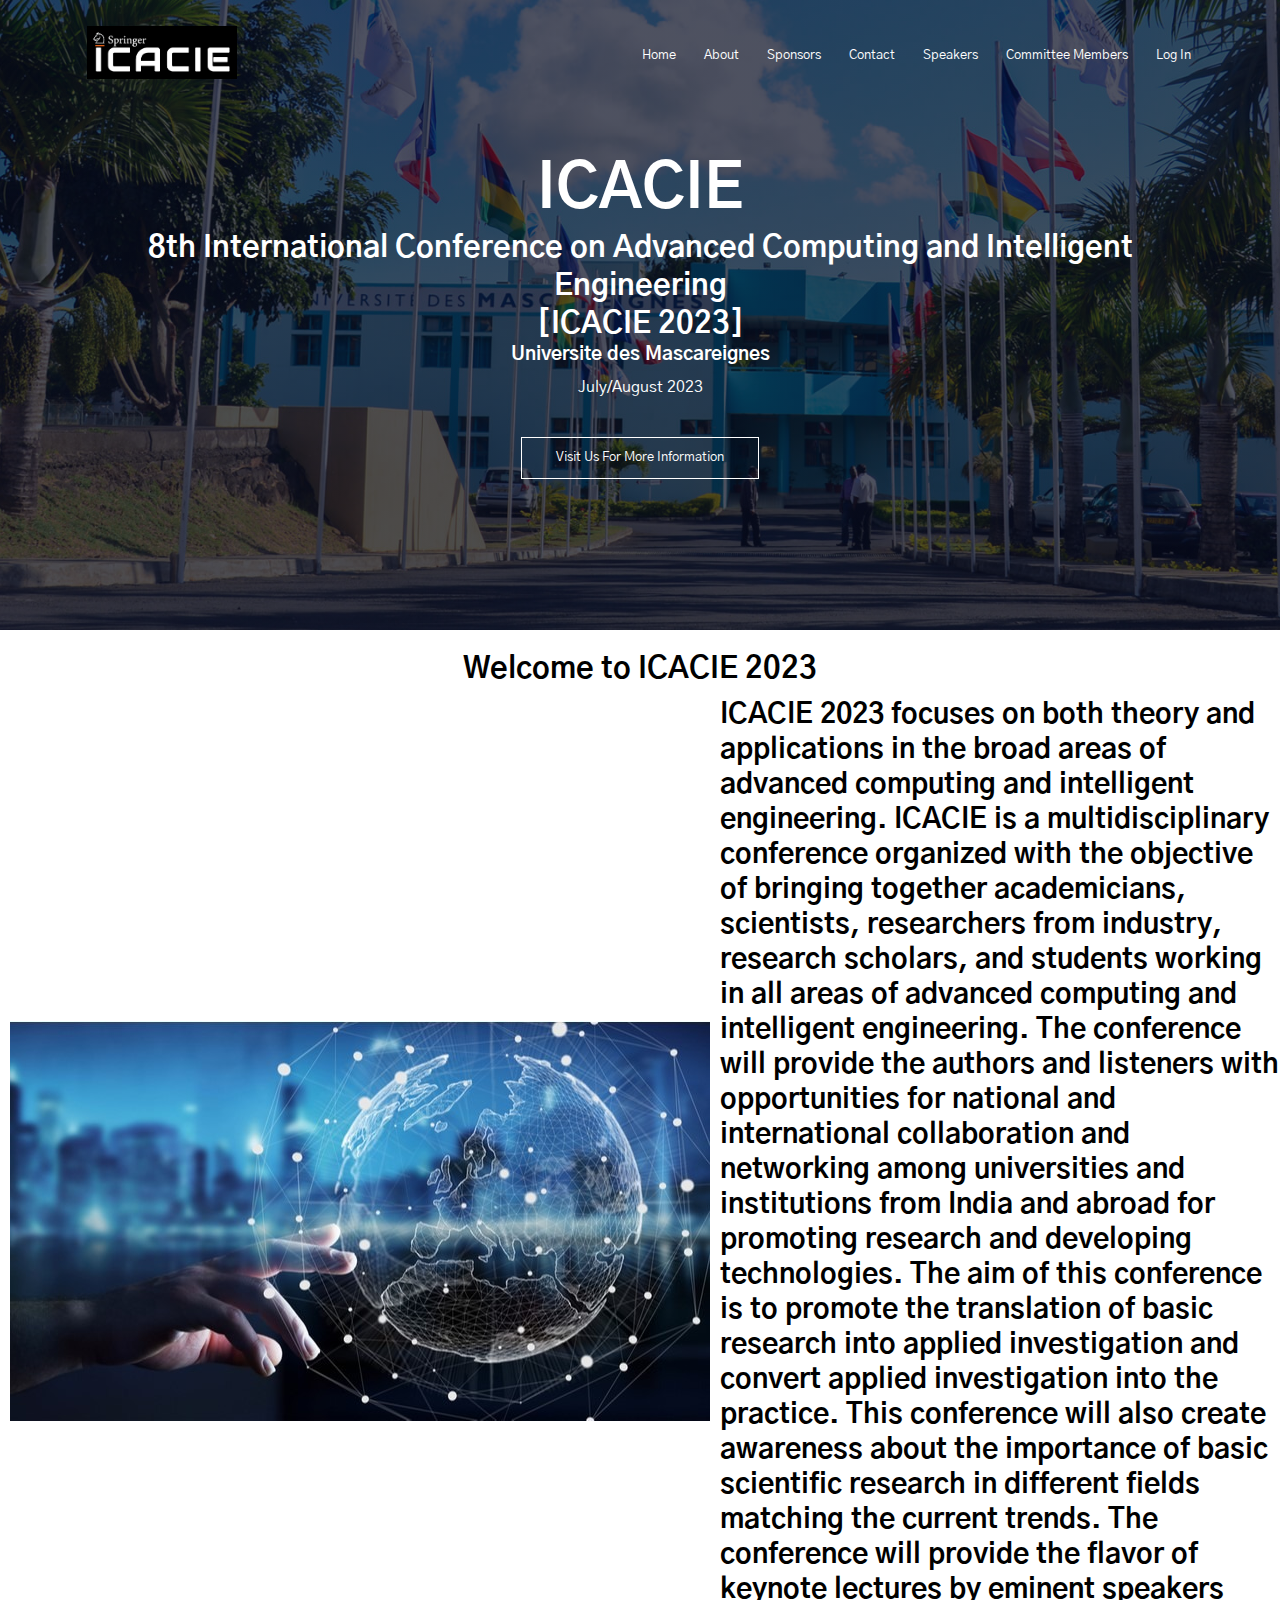
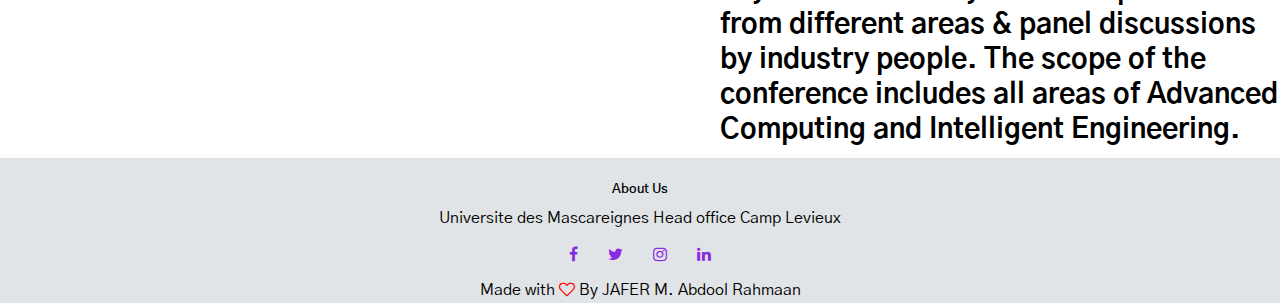
==== index.html @ 9a15c4f1 "Initial Commit" ====
<!DOCTYPE html>
<html lang="en">
<head>
    <meta charset="UTF-8">
    <meta http-equiv="X-UA-Compatible" content="IE=edge">
    <meta name="viewport" content="width=device-width, initial-scale=1.0">
    <title>Homepage</title>
    <link rel="stylesheet" href="style.css">
    <link href="https://fonts.googleapis.com/css2?family=Gothic+A1:wght@100;200;300;400;600;700&display=swap" rel="stylesheet">
    <link rel="stylesheet" href="https://stackpath.bootstrapcdn.com/font-awesome/4.7.0/css/font-awesome.min.css">
</head>
<body>
    <section class="header">
        <nav>
            <a href="index.html"><img src="images/logo1.png" alt="logo"></a>
            <div class="nav-links" id="navLinks">
                <i class="fa fa-times-circle" onclick="hideMenu()"></i>
                <ul>
                    <li><a href="">Home</a></li>
                    <li><a href="">About</a></li>
                    <li><a href="">Sponsors</a></li>
                    <li><a href="">Contact</a></li>
                    <li><a href="">Speakers</a></li>
                    <li><a href="">Committee Members</a></li>
                    <li><a href="">Log In</a></li>
                </ul>
            </div>
            <i class="fa fa-chevron-circle-down" onclick="showMenu()"></i>
        </nav>

        <div class="text-box">
            <h1>ICACIE</h1>
            <h2>8th International Conference on Advanced Computing and Intelligent Engineering <br> [ICACIE 2023]</h2>
            <h3>Universite des Mascareignes</h3>
            <p>July/August 2023</p>
            <a href="" class="visit-btn">Visit Us For More Information</a>
        </div> 

    </section>

    <!-- desc -->
    <div class="welcome">
        <h4>Welcome to ICACIE 2023</h4>
    </div>

    <section class="desc">
        <div class="left">
            <img src="images/index.jpg" alt="desc">
        </div>

        <div class="right">
            <h1>ICACIE 2023 focuses on both theory and applications in the broad areas of advanced computing and intelligent engineering. ICACIE is a multidisciplinary conference organized with the objective of bringing together academicians, scientists, researchers from industry, research scholars, and students working in all areas of advanced computing and intelligent engineering. The conference will provide the authors and listeners with opportunities for national and international collaboration and networking among universities and institutions from India and abroad for promoting research and developing technologies. The aim of this conference is to promote the translation of basic research into applied investigation and convert applied investigation into the practice. This conference will also create awareness about the importance of basic scientific research in different fields matching the current trends. The conference will provide the flavor of keynote lectures by eminent speakers from different areas & panel discussions by industry people. The scope of the conference includes all areas of Advanced Computing and Intelligent Engineering.</h1>
        </div>
            
    </section>

    <!-- footer -->
    <section class="footer">
        <h5>About Us</h5>
        <p>Universite des Mascareignes Head office Camp Levieux</p>
        <div class="icons">
            <i class="fa fa-facebook"></i>
            <i class="fa fa-twitter"></i>
            <i class="fa fa-instagram"></i>
            <i class="fa fa-linkedin"></i>
        </div>
        <p>Made with <i class="fa fa-heart-o"></i> By JAFER M. Abdool Rahmaan</p>
    </section>
    
    <!--JavaScript for nav bar -- small screen version-->
    <script>

        var navLinks = document.getElementById("navLinks");

        function showMenu(){
            navLinks.style.right = "0";
        }

        function hideMenu(){
            navLinks.style.right = "-200px";
        }

    </script>

</body>
</html>
---- style.css ----
*{
    margin: 0;
    padding: 0;
    font-family: 'Gothic A1', sans-serif;
}

.header{
    min-height: 70vh;
    width: 100%;
    background-image: linear-gradient(rgba(4,9,30,0.7),rgba(4,9,30,0.7)),url(images/banner.jpg) ;
    background-position: center ;
    background-size: cover;
    position: relative;
}

nav{
    display: flex;
    padding: 2% 6%;
    justify-content: space-between;
    align-items: center;
    margin-top: 100 px;
}

nav img{
    width: 150px;

}

.nav-links{
    flex: 1;
    text-align: right;
    
}

.nav-links ul li{
    list-style: none;
    display: inline-block;
    padding: 8px 12px;
    position: relative;
    
}

.nav-links ul li a{
    color: #fff;
    text-decoration: none;
    font-size: 13px;
}

.nav-links ul li::after{
    content: '';
    width: 0%;
    height: 2px;
    background: rgb(0,125,190);
    display: block;
    margin: auto;
    transition: 0.5s;
}

.nav-links ul li:hover::after{
    width: 100%;
}

.text-box{
    width: 90%;
    color: #fff;
    position: absolute;
    top: 50%;
    left: 50%;
    transform: translate(-50%,-50%);
    text-align: center;
}

.text-box h1{
    font-size: 62px;
}

.text-box h2{
    font-size: 36px;
}

.text-box h2{
    font-size: 30px;
}

.text-box p{
    margin: 10px 0 40px ;
    color: #fff;
}

.visit-btn{
    display: inline-block;
    text-decoration: none;
    color: #fff;
    border: 1px solid #fff;
    padding: 12px 34px;
    font-size: 13px;
    background: transparent;
    position: relative;
    cursor: pointer;

}

.visit-btn:hover{
    border: 1px solid rgb(0,125,190);
    background: rgb(0,125,190);
    transition: 1s;
}

nav .fa{
    display: none;
}

.welcome{
    text-align: center;
    padding-top: 20px;
    padding-bottom: 10px;
    font-size: 30px;
}

.desc{
    width:100%;
    display: flex;
    font-size:14px;
    align-items: center;
    justify-content: center;
}

img{
    margin-left: 10px;
    margin-right: 10px;
    transition: 0.5s;
}

.footer{
    margin-top: 10px;
    width:100%;
    text-align: center;
    Padding: 3px 0;
    background-color: rgb(225, 228, 230);
}

.footer h5{
    margin-bottom: 10px;
    margin-top: 20px;
    font-weight: 600;
}

.icons .fa{
    color: blueviolet;
    margin: 0 13px;
    cursor: pointer;
    padding: 18px 0;
}

.fa-heart-o{
    color: red;
}

@media(max-width: 700px){
    .text-box h1{
        font-size: 20px;
    }

    .text-box h2{
        font-size: 16px;
    }

    .text-box h3{
        font-size: 13px;
    }

    .nav-links ul li{
        display: block;
    }

    .nav-links{
        position: absolute;
        background: rgb(0,125,190);
        height: 100vh;
        width:200px;
        top: 0;
        right: -200px;
        text-align: left;
        z-index: 2;
        transition: 1s;
    }

    nav .fa{
        display: block;
        color: rgb(35,31,32);
        margin: 10px;
        font-size: 22px;
        cursor: pointer;
    }

    .nav-links ul{
        padding: 20px;
    }

    .desc{
        flex-direction: column;
    }

    .left{
        width: 190%;
    }

    .right h1{
        font-size: 15px;
    }

    .welcome h4{
        font-size: 20px;
    }
}


/*---about ICACIE---*/



/*---Log in/Register---*/
.form-box{
    width: 380px;
    height: 400px;
    position: relative;
    margin: 6% auto;
    background: #fff;
    padding: 5px;
}

.button-box{
    width: 220px;
    margin: 35px auto;
    position: relative;
    border-radius: 30px;
    box-shadow: 0 0 20px 9px rgb(84,198,211);
}

.toggle-btn{
    padding: 10px 30px;
    cursor: pointer;
    background: transparent;
    border: 0;
    outline: none;
    position: relative;

}

#btn{
  position: absolute;
  width: 110px;
  height: 100%;
  background: linear-gradient(to right, rgb(0,88,138), rgb(84,198,211)); 
  border-radius: 30px; 
  transition: 0.5s;
}

.input-group{
    top: 180px;
    position: absolute;
    width: 280px;
    transition: 0.5s;
}

.input-field{
    width: 100%;
    padding: 10px 0;
    margin: 5px 0;
    border-left: 0;
    border-top: 0;
    border-right: 0;
    border-bottom: 1 px solid ;
    outline: none;
    background: transparent;
}

.submit-btn{
    width: 85%;
    padding: 10px 30px;
    cursor: pointer;
    display: block;
    margin: auto;
    background: linear-gradient(to right, rgb(0,88,138), rgb(84,198,211));
    border: 0;
    outline: none;
    border-radius: 30px;
}

.check-box{
    margin: 30px 10px 30px 0;
}
span{
   color: rgb(84,198,211);
   font-size: 12px;
   bottom: 68px;
   position: absolute;
}
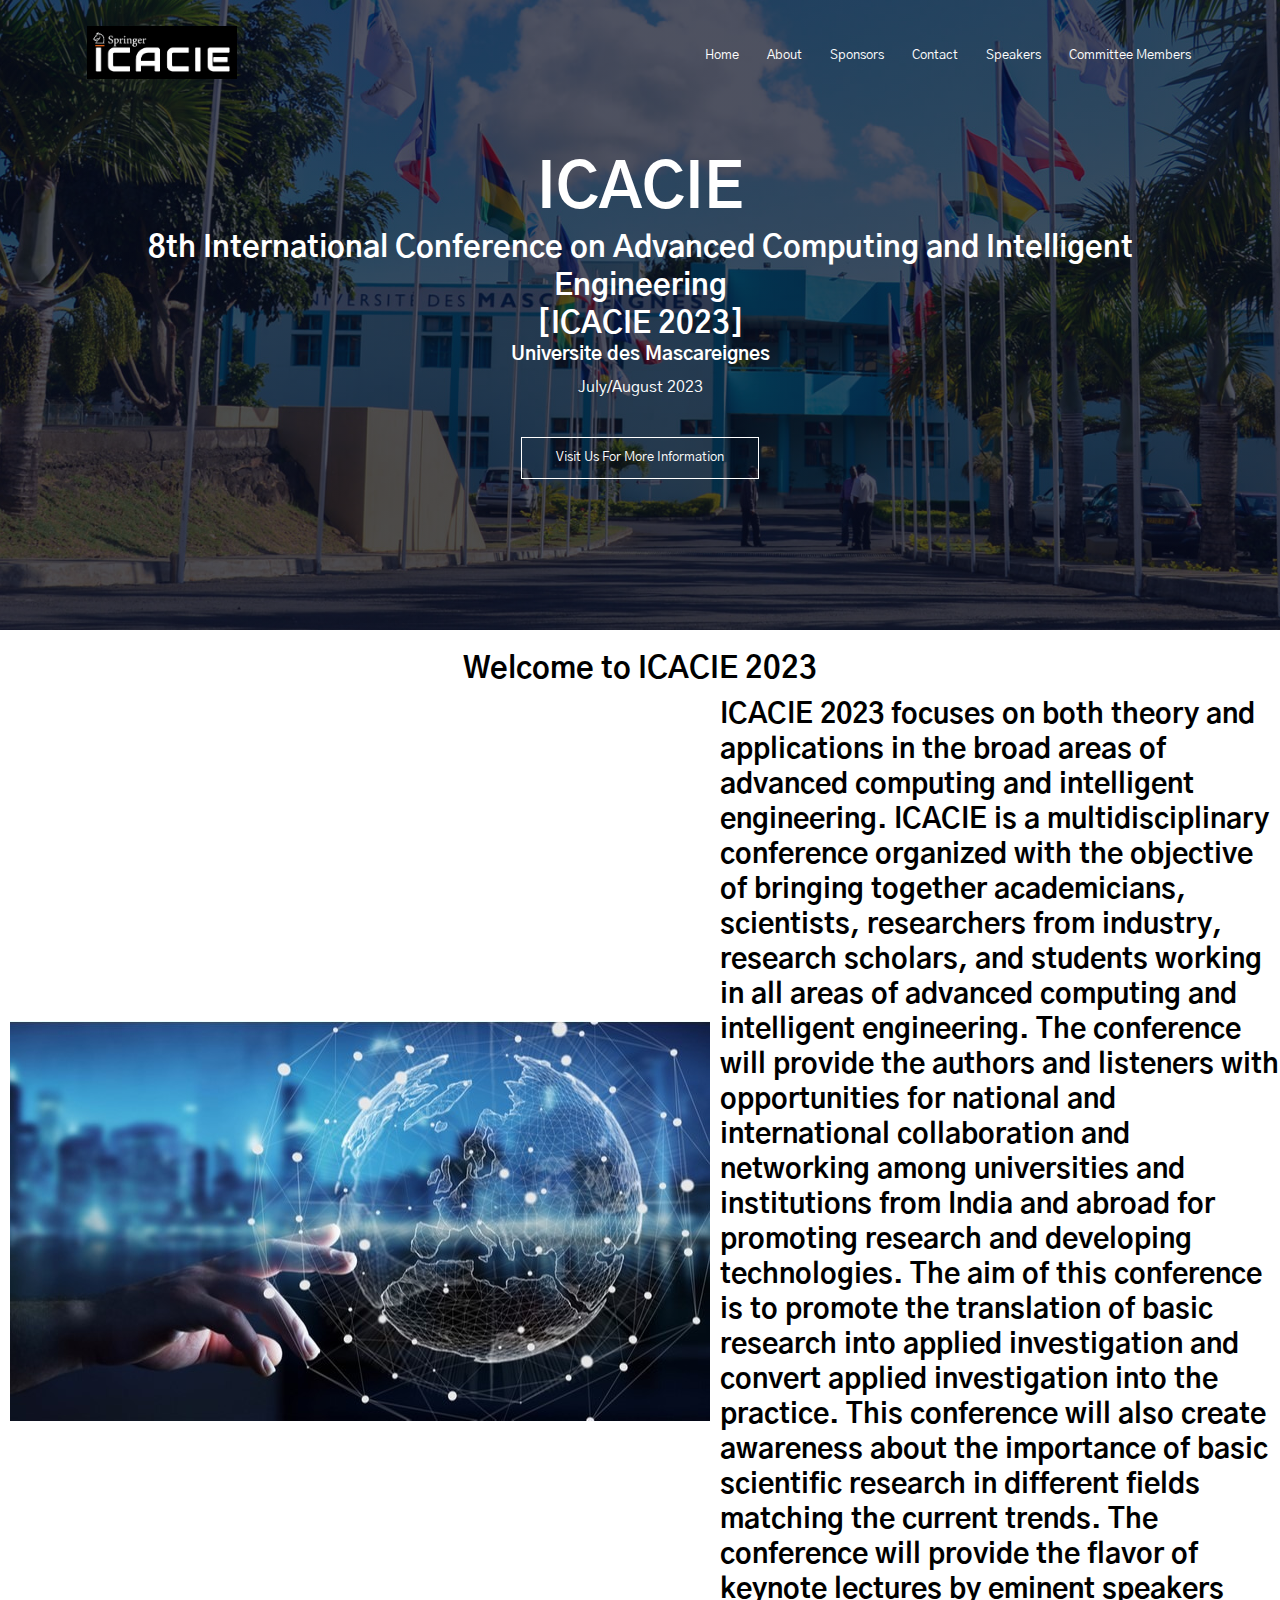
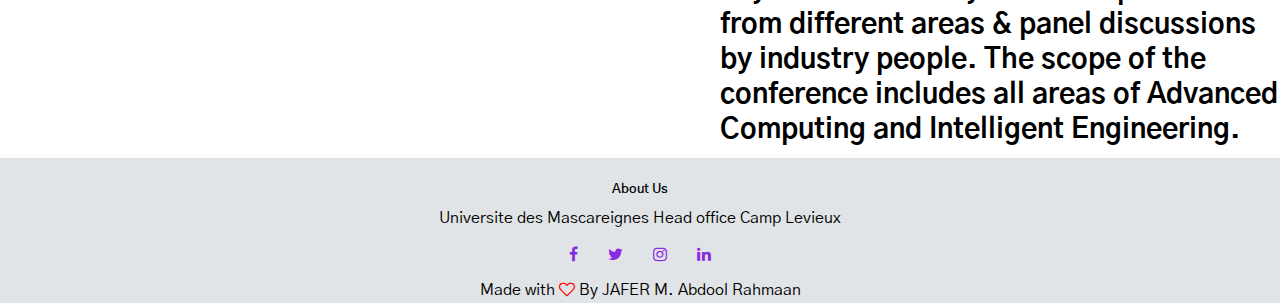
==== commit 78ce38b2: "new" ====
--- a/index.html
+++ b/index.html
@@ -1,86 +1,85 @@
-<!DOCTYPE html>
-<html lang="en">
-<head>
-    <meta charset="UTF-8">
-    <meta http-equiv="X-UA-Compatible" content="IE=edge">
-    <meta name="viewport" content="width=device-width, initial-scale=1.0">
-    <title>Homepage</title>
-    <link rel="stylesheet" href="style.css">
-    <link href="https://fonts.googleapis.com/css2?family=Gothic+A1:wght@100;200;300;400;600;700&display=swap" rel="stylesheet">
-    <link rel="stylesheet" href="https://stackpath.bootstrapcdn.com/font-awesome/4.7.0/css/font-awesome.min.css">
-</head>
-<body>
-    <section class="header">
-        <nav>
-            <a href="index.html"><img src="images/logo1.png" alt="logo"></a>
-            <div class="nav-links" id="navLinks">
-                <i class="fa fa-times-circle" onclick="hideMenu()"></i>
-                <ul>
-                    <li><a href="">Home</a></li>
-                    <li><a href="">About</a></li>
-                    <li><a href="">Sponsors</a></li>
-                    <li><a href="">Contact</a></li>
-                    <li><a href="">Speakers</a></li>
-                    <li><a href="">Committee Members</a></li>
-                    <li><a href="">Log In</a></li>
-                </ul>
-            </div>
-            <i class="fa fa-chevron-circle-down" onclick="showMenu()"></i>
-        </nav>
-
-        <div class="text-box">
-            <h1>ICACIE</h1>
-            <h2>8th International Conference on Advanced Computing and Intelligent Engineering <br> [ICACIE 2023]</h2>
-            <h3>Universite des Mascareignes</h3>
-            <p>July/August 2023</p>
-            <a href="" class="visit-btn">Visit Us For More Information</a>
-        </div> 
-
-    </section>
-
-    <!-- desc -->
-    <div class="welcome">
-        <h4>Welcome to ICACIE 2023</h4>
-    </div>
-
-    <section class="desc">
-        <div class="left">
-            <img src="images/index.jpg" alt="desc">
-        </div>
-
-        <div class="right">
-            <h1>ICACIE 2023 focuses on both theory and applications in the broad areas of advanced computing and intelligent engineering. ICACIE is a multidisciplinary conference organized with the objective of bringing together academicians, scientists, researchers from industry, research scholars, and students working in all areas of advanced computing and intelligent engineering. The conference will provide the authors and listeners with opportunities for national and international collaboration and networking among universities and institutions from India and abroad for promoting research and developing technologies. The aim of this conference is to promote the translation of basic research into applied investigation and convert applied investigation into the practice. This conference will also create awareness about the importance of basic scientific research in different fields matching the current trends. The conference will provide the flavor of keynote lectures by eminent speakers from different areas & panel discussions by industry people. The scope of the conference includes all areas of Advanced Computing and Intelligent Engineering.</h1>
-        </div>
-            
-    </section>
-
-    <!-- footer -->
-    <section class="footer">
-        <h5>About Us</h5>
-        <p>Universite des Mascareignes Head office Camp Levieux</p>
-        <div class="icons">
-            <i class="fa fa-facebook"></i>
-            <i class="fa fa-twitter"></i>
-            <i class="fa fa-instagram"></i>
-            <i class="fa fa-linkedin"></i>
-        </div>
-        <p>Made with <i class="fa fa-heart-o"></i> By JAFER M. Abdool Rahmaan</p>
-    </section>
-    
-    <!--JavaScript for nav bar -- small screen version-->
-    <script>
-
-        var navLinks = document.getElementById("navLinks");
-
-        function showMenu(){
-            navLinks.style.right = "0";
-        }
-
-        function hideMenu(){
-            navLinks.style.right = "-200px";
-        }
-
-    </script>
-
-</body>
+<!DOCTYPE html>
+<html lang="en">
+<head>
+    <meta charset="UTF-8">
+    <meta http-equiv="X-UA-Compatible" content="IE=edge">
+    <meta name="viewport" content="width=device-width, initial-scale=1.0">
+    <title>Homepage</title>
+    <link rel="stylesheet" href="style.css">
+    <link href="https://fonts.googleapis.com/css2?family=Gothic+A1:wght@100;200;300;400;600;700&display=swap" rel="stylesheet">
+    <link rel="stylesheet" href="https://stackpath.bootstrapcdn.com/font-awesome/4.7.0/css/font-awesome.min.css">
+</head>
+<body>
+    <section class="header">
+        <nav>
+            <a href="index.html"><img src="images/logo1.png" alt="logo"></a>
+            <div class="nav-links" id="navLinks">
+                <i class="fa fa-times-circle" onclick="hideMenu()"></i>
+                <ul>
+                    <li><a href="index.html">Home</a></li>
+                    <li><a href="about.html">About</a></li>
+                    <li><a href="sponsor.html">Sponsors</a></li>
+                    <li><a href="contact.html">Contact</a></li>
+                    <li><a href="speaker.html">Speakers</a></li>
+                    <li><a href="committee.html">Committee Members</a></li>
+                </ul>
+            </div>
+            <i class="fa fa-chevron-circle-down" onclick="showMenu()"></i>
+        </nav>
+
+        <div class="text-box">
+            <h1>ICACIE</h1>
+            <h2>8th International Conference on Advanced Computing and Intelligent Engineering <br> [ICACIE 2023]</h2>
+            <h3>Universite des Mascareignes</h3>
+            <p>July/August 2023</p>
+            <a href="" class="visit-btn">Visit Us For More Information</a>
+        </div> 
+
+    </section>
+
+    <!-- desc -->
+    <div class="welcome">
+        <h4>Welcome to ICACIE 2023</h4>
+    </div>
+
+    <section class="desc">
+        <div class="left">
+            <img src="images/index.jpg" alt="desc">
+        </div>
+
+        <div class="right">
+            <h1>ICACIE 2023 focuses on both theory and applications in the broad areas of advanced computing and intelligent engineering. ICACIE is a multidisciplinary conference organized with the objective of bringing together academicians, scientists, researchers from industry, research scholars, and students working in all areas of advanced computing and intelligent engineering. The conference will provide the authors and listeners with opportunities for national and international collaboration and networking among universities and institutions from India and abroad for promoting research and developing technologies. The aim of this conference is to promote the translation of basic research into applied investigation and convert applied investigation into the practice. This conference will also create awareness about the importance of basic scientific research in different fields matching the current trends. The conference will provide the flavor of keynote lectures by eminent speakers from different areas & panel discussions by industry people. The scope of the conference includes all areas of Advanced Computing and Intelligent Engineering.</h1>
+        </div>
+            
+    </section>
+
+    <!-- footer -->
+    <section class="footer">
+        <h5>About Us</h5>
+        <p>Universite des Mascareignes Head office Camp Levieux</p>
+        <div class="icons">
+            <i class="fa fa-facebook"></i>
+            <i class="fa fa-twitter"></i>
+            <i class="fa fa-instagram"></i>
+            <i class="fa fa-linkedin"></i>
+        </div>
+        <p>Made with <i class="fa fa-heart-o"></i> By JAFER M. Abdool Rahmaan</p>
+    </section>
+    
+    <!--JavaScript for nav bar -- small screen version-->
+    <script>
+
+        var navLinks = document.getElementById("navLinks");
+
+        function showMenu(){
+            navLinks.style.right = "0";
+        }
+
+        function hideMenu(){
+            navLinks.style.right = "-200px";
+        }
+
+    </script>
+
+</body>
 </html>--- a/style.css
+++ b/style.css
@@ -1,302 +1,332 @@
-*{
-    margin: 0;
-    padding: 0;
-    font-family: 'Gothic A1', sans-serif;
-}
-
-.header{
-    min-height: 70vh;
-    width: 100%;
-    background-image: linear-gradient(rgba(4,9,30,0.7),rgba(4,9,30,0.7)),url(images/banner.jpg) ;
-    background-position: center ;
-    background-size: cover;
-    position: relative;
-}
-
-nav{
-    display: flex;
-    padding: 2% 6%;
-    justify-content: space-between;
-    align-items: center;
-    margin-top: 100 px;
-}
-
-nav img{
-    width: 150px;
-
-}
-
-.nav-links{
-    flex: 1;
-    text-align: right;
-    
-}
-
-.nav-links ul li{
-    list-style: none;
-    display: inline-block;
-    padding: 8px 12px;
-    position: relative;
-    
-}
-
-.nav-links ul li a{
-    color: #fff;
-    text-decoration: none;
-    font-size: 13px;
-}
-
-.nav-links ul li::after{
-    content: '';
-    width: 0%;
-    height: 2px;
-    background: rgb(0,125,190);
-    display: block;
-    margin: auto;
-    transition: 0.5s;
-}
-
-.nav-links ul li:hover::after{
-    width: 100%;
-}
-
-.text-box{
-    width: 90%;
-    color: #fff;
-    position: absolute;
-    top: 50%;
-    left: 50%;
-    transform: translate(-50%,-50%);
-    text-align: center;
-}
-
-.text-box h1{
-    font-size: 62px;
-}
-
-.text-box h2{
-    font-size: 36px;
-}
-
-.text-box h2{
-    font-size: 30px;
-}
-
-.text-box p{
-    margin: 10px 0 40px ;
-    color: #fff;
-}
-
-.visit-btn{
-    display: inline-block;
-    text-decoration: none;
-    color: #fff;
-    border: 1px solid #fff;
-    padding: 12px 34px;
-    font-size: 13px;
-    background: transparent;
-    position: relative;
-    cursor: pointer;
-
-}
-
-.visit-btn:hover{
-    border: 1px solid rgb(0,125,190);
-    background: rgb(0,125,190);
-    transition: 1s;
-}
-
-nav .fa{
-    display: none;
-}
-
-.welcome{
-    text-align: center;
-    padding-top: 20px;
-    padding-bottom: 10px;
-    font-size: 30px;
-}
-
-.desc{
-    width:100%;
-    display: flex;
-    font-size:14px;
-    align-items: center;
-    justify-content: center;
-}
-
-img{
-    margin-left: 10px;
-    margin-right: 10px;
-    transition: 0.5s;
-}
-
-.footer{
-    margin-top: 10px;
-    width:100%;
-    text-align: center;
-    Padding: 3px 0;
-    background-color: rgb(225, 228, 230);
-}
-
-.footer h5{
-    margin-bottom: 10px;
-    margin-top: 20px;
-    font-weight: 600;
-}
-
-.icons .fa{
-    color: blueviolet;
-    margin: 0 13px;
-    cursor: pointer;
-    padding: 18px 0;
-}
-
-.fa-heart-o{
-    color: red;
-}
-
-@media(max-width: 700px){
-    .text-box h1{
-        font-size: 20px;
-    }
-
-    .text-box h2{
-        font-size: 16px;
-    }
-
-    .text-box h3{
-        font-size: 13px;
-    }
-
-    .nav-links ul li{
-        display: block;
-    }
-
-    .nav-links{
-        position: absolute;
-        background: rgb(0,125,190);
-        height: 100vh;
-        width:200px;
-        top: 0;
-        right: -200px;
-        text-align: left;
-        z-index: 2;
-        transition: 1s;
-    }
-
-    nav .fa{
-        display: block;
-        color: rgb(35,31,32);
-        margin: 10px;
-        font-size: 22px;
-        cursor: pointer;
-    }
-
-    .nav-links ul{
-        padding: 20px;
-    }
-
-    .desc{
-        flex-direction: column;
-    }
-
-    .left{
-        width: 190%;
-    }
-
-    .right h1{
-        font-size: 15px;
-    }
-
-    .welcome h4{
-        font-size: 20px;
-    }
-}
-
-
-/*---about ICACIE---*/
-
-
-
-/*---Log in/Register---*/
-.form-box{
-    width: 380px;
-    height: 400px;
-    position: relative;
-    margin: 6% auto;
-    background: #fff;
-    padding: 5px;
-}
-
-.button-box{
-    width: 220px;
-    margin: 35px auto;
-    position: relative;
-    border-radius: 30px;
-    box-shadow: 0 0 20px 9px rgb(84,198,211);
-}
-
-.toggle-btn{
-    padding: 10px 30px;
-    cursor: pointer;
-    background: transparent;
-    border: 0;
-    outline: none;
-    position: relative;
-
-}
-
-#btn{
-  position: absolute;
-  width: 110px;
-  height: 100%;
-  background: linear-gradient(to right, rgb(0,88,138), rgb(84,198,211)); 
-  border-radius: 30px; 
-  transition: 0.5s;
-}
-
-.input-group{
-    top: 180px;
-    position: absolute;
-    width: 280px;
-    transition: 0.5s;
-}
-
-.input-field{
-    width: 100%;
-    padding: 10px 0;
-    margin: 5px 0;
-    border-left: 0;
-    border-top: 0;
-    border-right: 0;
-    border-bottom: 1 px solid ;
-    outline: none;
-    background: transparent;
-}
-
-.submit-btn{
-    width: 85%;
-    padding: 10px 30px;
-    cursor: pointer;
-    display: block;
-    margin: auto;
-    background: linear-gradient(to right, rgb(0,88,138), rgb(84,198,211));
-    border: 0;
-    outline: none;
-    border-radius: 30px;
-}
-
-.check-box{
-    margin: 30px 10px 30px 0;
-}
-span{
-   color: rgb(84,198,211);
-   font-size: 12px;
-   bottom: 68px;
-   position: absolute;
-}
-
-
-
-
+*{
+    margin: 0;
+    padding: 0;
+    font-family: 'Gothic A1', sans-serif;
+}
+
+.header{
+    min-height: 70vh;
+    width: 100%;
+    background-image: linear-gradient(rgba(4,9,30,0.7),rgba(4,9,30,0.7)),url(images/banner.jpg) ;
+    background-position: center ;
+    background-size: cover;
+    position: relative;
+}
+
+nav{
+    display: flex;
+    padding: 2% 6%;
+    justify-content: space-between;
+    align-items: center;
+    margin-top: 100 px;
+}
+
+nav img{
+    width: 150px;
+
+}
+
+.nav-links{
+    flex: 1;
+    text-align: right;
+    
+}
+
+.nav-links ul li{
+    list-style: none;
+    display: inline-block;
+    padding: 8px 12px;
+    position: relative;
+    
+}
+
+.nav-links ul li a{
+    color: #fff;
+    text-decoration: none;
+    font-size: 13px;
+}
+
+.nav-links ul li::after{
+    content: '';
+    width: 0%;
+    height: 2px;
+    background: rgb(0,125,190);
+    display: block;
+    margin: auto;
+    transition: 0.5s;
+}
+
+.nav-links ul li:hover::after{
+    width: 100%;
+}
+
+.text-box{
+    width: 90%;
+    color: #fff;
+    position: absolute;
+    top: 50%;
+    left: 50%;
+    transform: translate(-50%,-50%);
+    text-align: center;
+}
+
+.text-box h1{
+    font-size: 62px;
+}
+
+.text-box h2{
+    font-size: 36px;
+}
+
+.text-box h2{
+    font-size: 30px;
+}
+
+.text-box p{
+    margin: 10px 0 40px ;
+    color: #fff;
+}
+
+.visit-btn{
+    display: inline-block;
+    text-decoration: none;
+    color: #fff;
+    border: 1px solid #fff;
+    padding: 12px 34px;
+    font-size: 13px;
+    background: transparent;
+    position: relative;
+    cursor: pointer;
+
+}
+
+.visit-btn:hover{
+    border: 1px solid rgb(0,125,190);
+    background: rgb(0,125,190);
+    transition: 1s;
+}
+
+nav .fa{
+    display: none;
+}
+
+.welcome{
+    text-align: center;
+    padding-top: 20px;
+    padding-bottom: 10px;
+    font-size: 30px;
+}
+
+.desc{
+    width:100%;
+    display: flex;
+    font-size:14px;
+    align-items: center;
+    justify-content: center;
+}
+
+img{
+    margin-left: 10px;
+    margin-right: 10px;
+    transition: 0.5s;
+}
+
+.footer{
+    margin-top: 10px;
+    width:100%;
+    text-align: center;
+    Padding: 3px 0;
+    background-color: rgb(225, 228, 230);
+}
+
+.footer h5{
+    margin-bottom: 10px;
+    margin-top: 20px;
+    font-weight: 600;
+}
+
+.icons .fa{
+    color: blueviolet;
+    margin: 0 13px;
+    cursor: pointer;
+    padding: 18px 0;
+}
+
+.fa-heart-o{
+    color: red;
+}
+
+@media(max-width: 700px){
+    .text-box h1{
+        font-size: 20px;
+    }
+
+    .text-box h2{
+        font-size: 16px;
+    }
+
+    .text-box h3{
+        font-size: 13px;
+    }
+
+    .nav-links ul li{
+        display: block;
+    }
+
+    .nav-links{
+        position: absolute;
+        background: rgb(0,125,190);
+        height: 100vh;
+        width:200px;
+        top: 0;
+        right: -200px;
+        text-align: left;
+        z-index: 2;
+        transition: 1s;
+    }
+
+    nav .fa{
+        display: block;
+        color: rgb(35,31,32);
+        margin: 10px;
+        font-size: 22px;
+        cursor: pointer;
+    }
+
+    .nav-links ul{
+        padding: 20px;
+    }
+
+    .desc{
+        flex-direction: column;
+    }
+
+    .left{
+        width: 190%;
+    }
+
+    .right h1{
+        font-size: 15px;
+    }
+
+    .welcome h4{
+        font-size: 20px;
+    }
+
+    .abt h4{
+        font-size: 20px;
+    }
+}
+
+
+/*---about ICACIE---*/
+.abt{
+    text-align: center;
+    padding-top: 20px;
+    padding-bottom: 10px;
+    font-size: 30px;
+}
+
+
+/*---Log in/Register---*/
+.form-box{
+    width: 380px;
+    height: 400px;
+    position: relative;
+    margin: 6% auto;
+    background: #fff;
+    padding: 5px;
+}
+
+.button-box{
+    width: 220px;
+    margin: 35px auto;
+    position: relative;
+    border-radius: 30px;
+    box-shadow: 0 0 20px 9px rgb(84,198,211);
+}
+
+.toggle-btn{
+    padding: 10px 30px;
+    cursor: pointer;
+    background: transparent;
+    border: 0;
+    outline: none;
+    position: relative;
+
+}
+
+#btn{
+  position: absolute;
+  width: 110px;
+  height: 100%;
+  background: linear-gradient(to right, rgb(0,88,138), rgb(84,198,211)); 
+  border-radius: 30px; 
+  transition: 0.5s;
+}
+
+.input-group{
+    top: 180px;
+    position: absolute;
+    width: 280px;
+    transition: 0.5s;
+}
+
+.input-field{
+    width: 100%;
+    padding: 10px 0;
+    margin: 5px 0;
+    border-left: 0;
+    border-top: 0;
+    border-right: 0;
+    border-bottom: 1 px solid ;
+    outline: none;
+    background: transparent;
+}
+
+.submit-btn{
+    width: 85%;
+    padding: 10px 30px;
+    cursor: pointer;
+    display: block;
+    margin: auto;
+    background: linear-gradient(to right, rgb(0,88,138), rgb(84,198,211));
+    border: 0;
+    outline: none;
+    border-radius: 30px;
+}
+
+.check-box{
+    margin: 30px 10px 30px 0;
+}
+span{
+   color: rgb(84,198,211);
+   font-size: 12px;
+   bottom: 68px;
+   position: absolute;
+}
+
+/* speakers */
+.speakers{
+    Width: 80%;
+    margin: auto;
+    text-align: center;
+    padding-top: 100px;
+}
+
+.row{
+    margin-top: 5%;
+    display: flex;
+    justify-content: space-between;
+}
+
+.speaker-col{
+    flex-basis: 31%;
+    background:rgb(201, 226, 243);
+    border-radius: 10px;
+    margin-bottom: 5%;
+    padding: 20px 12px;
+    box-sizing: border-box;
+}
+
+
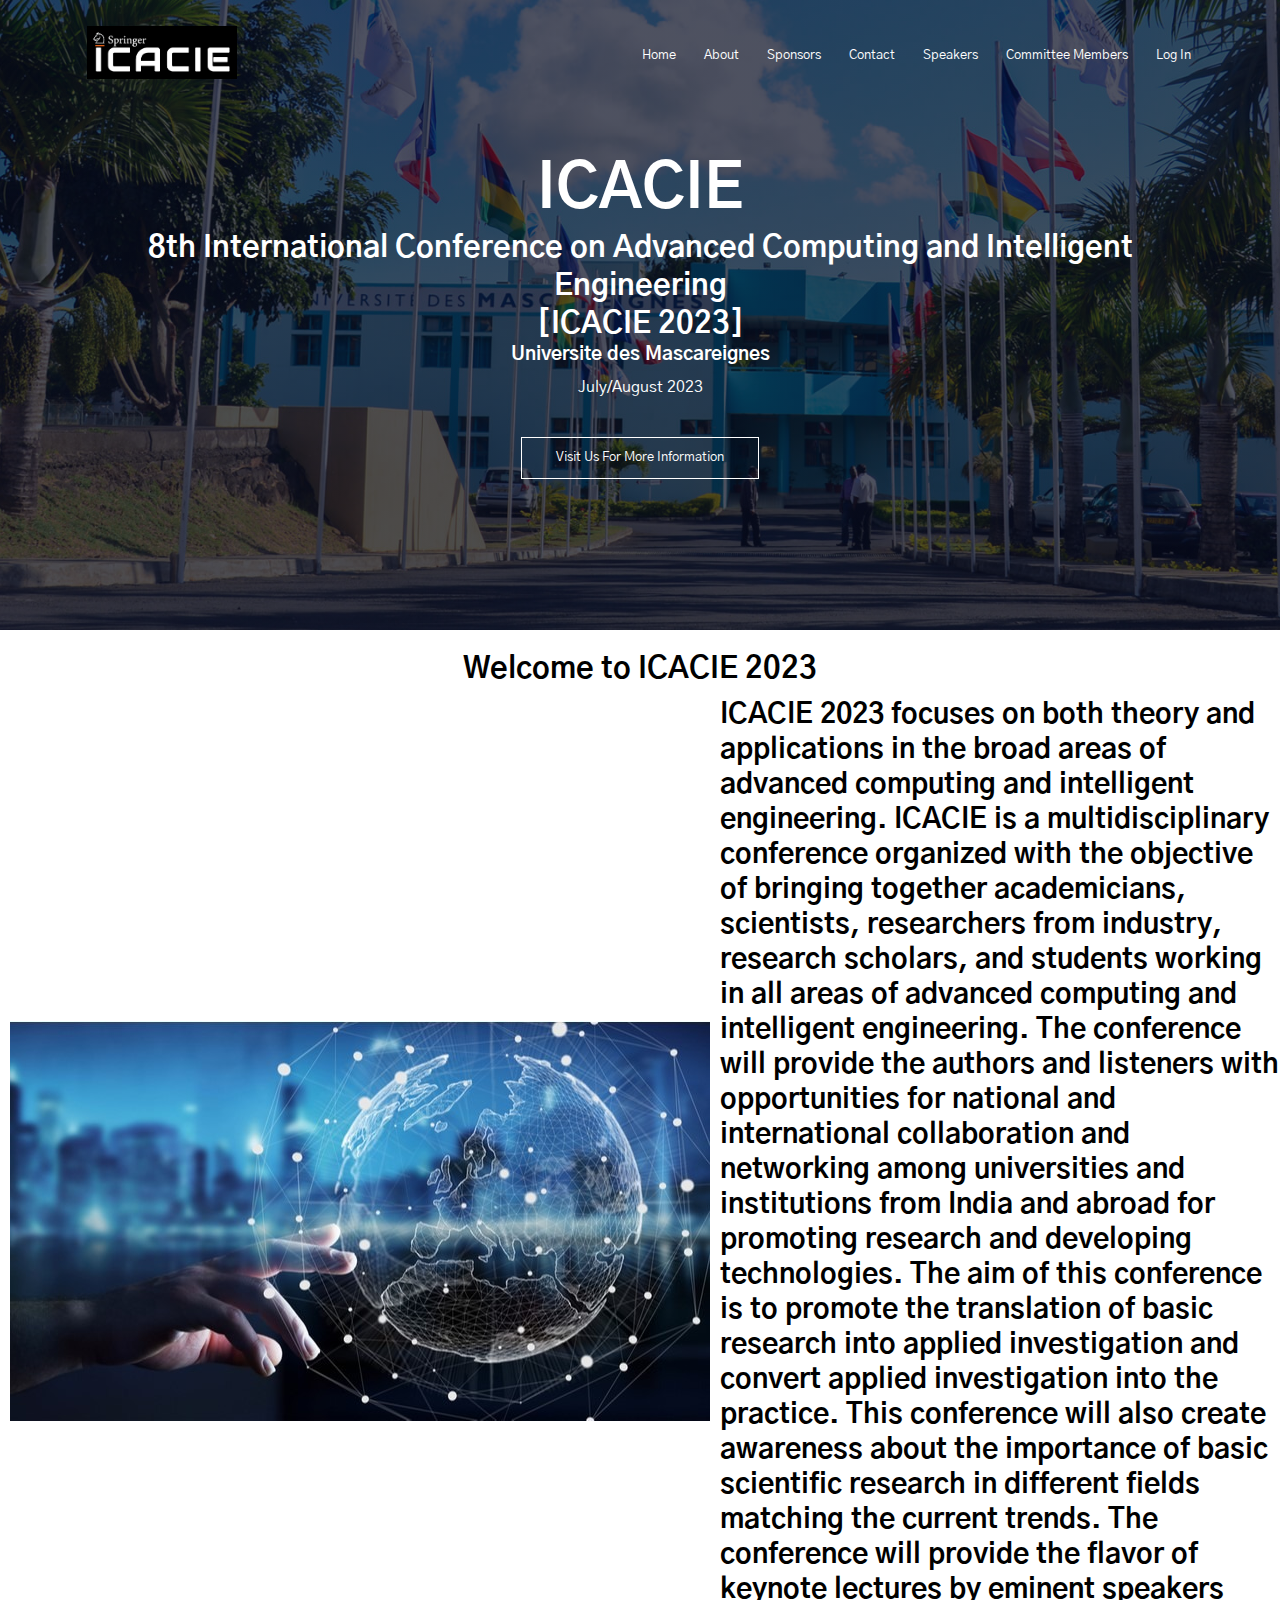
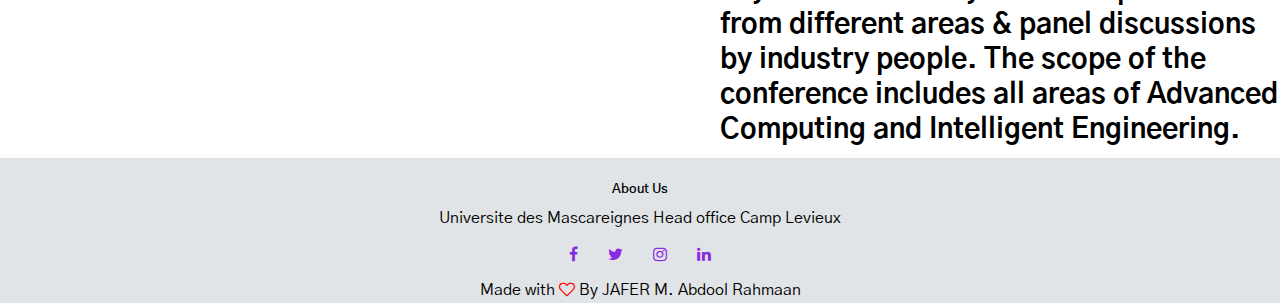
==== commit 5f5b817d: "new" ====
--- a/index.html
+++ b/index.html
@@ -22,6 +22,7 @@
                     <li><a href="contact.html">Contact</a></li>
                     <li><a href="speaker.html">Speakers</a></li>
                     <li><a href="committee.html">Committee Members</a></li>
+                    <li><a href="Login.html">Log In</a></li>
                 </ul>
             </div>
             <i class="fa fa-chevron-circle-down" onclick="showMenu()"></i>
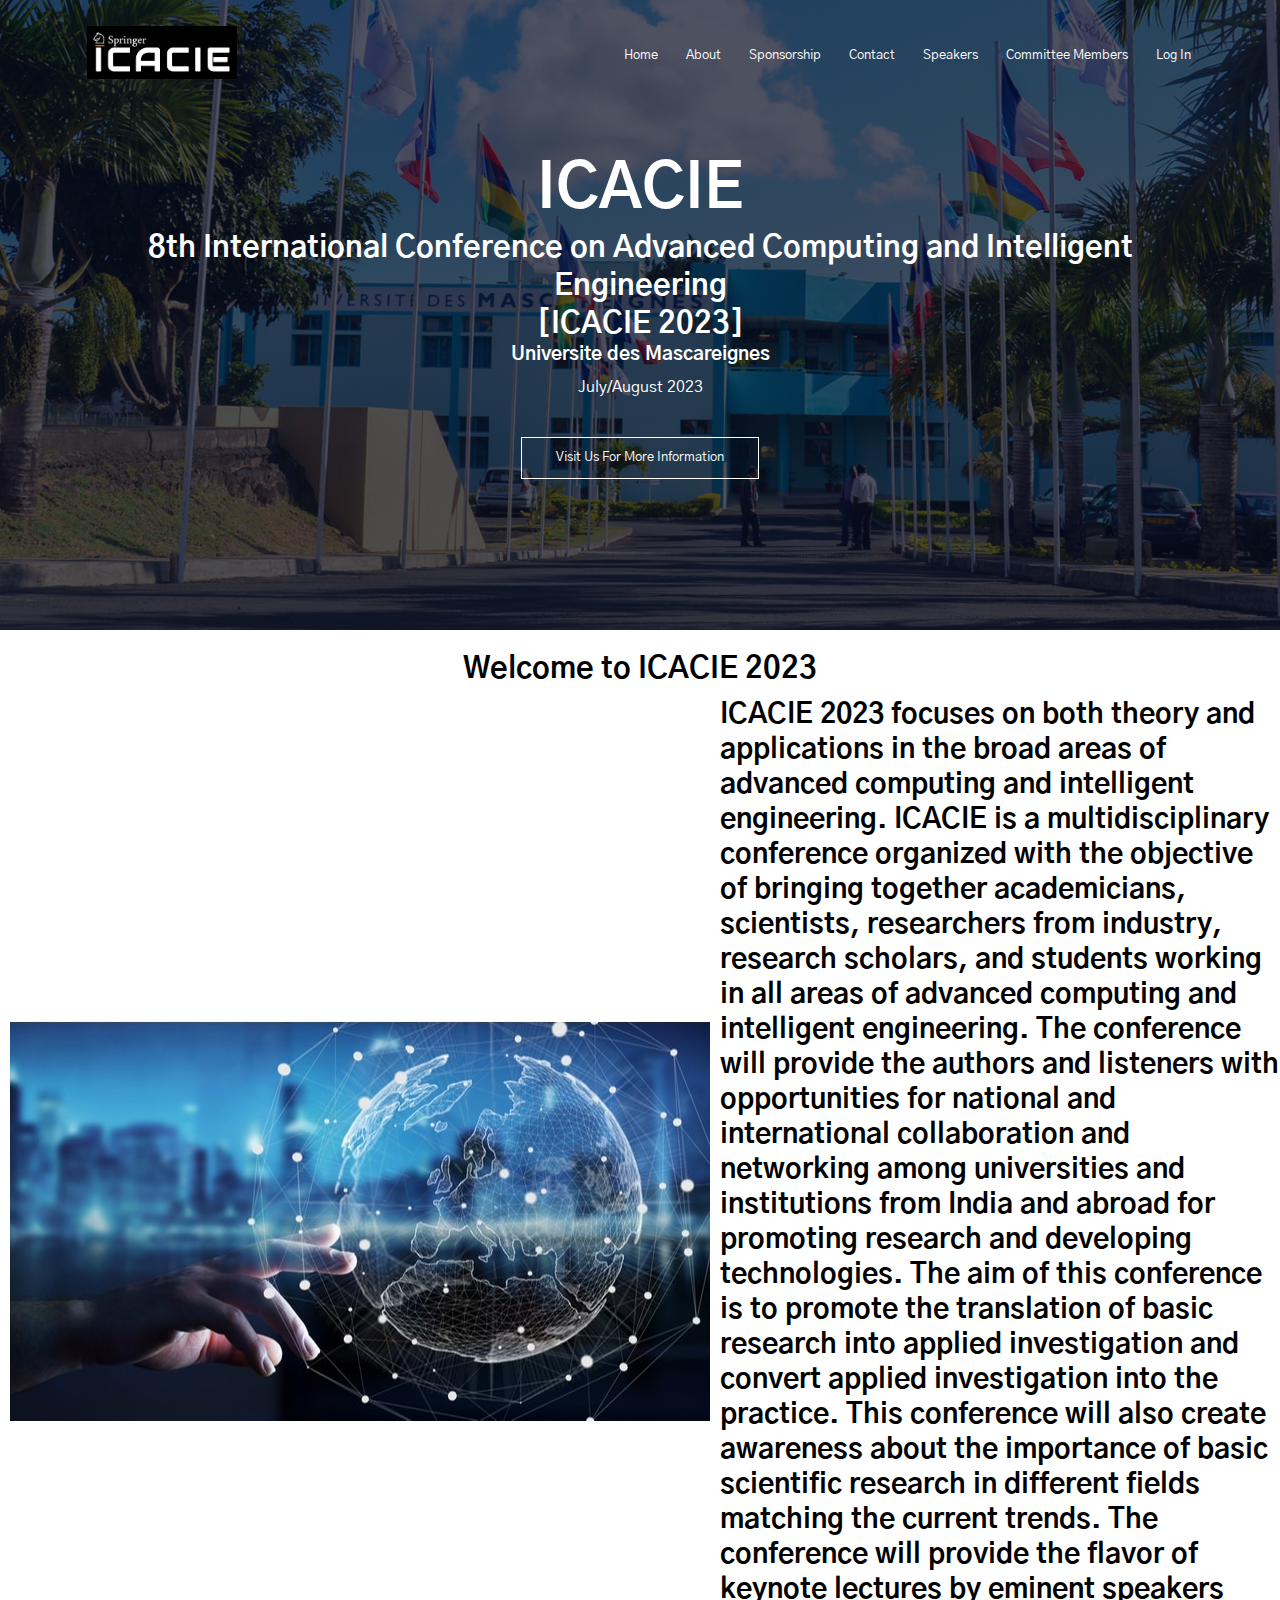
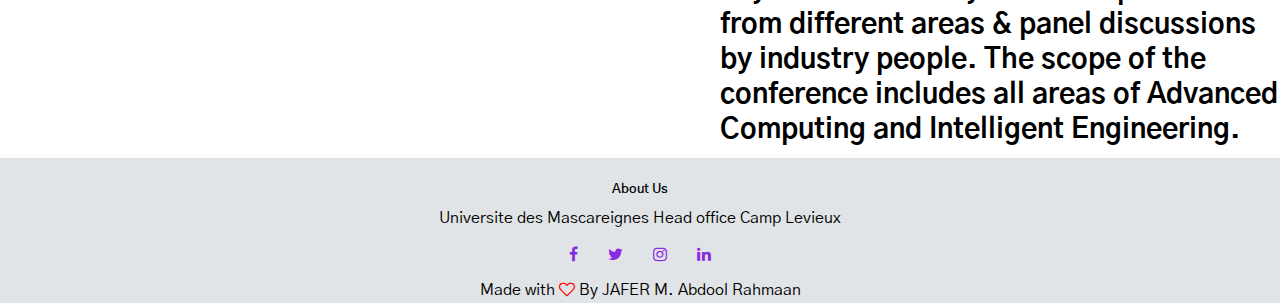
==== commit b7830f26: "new" ====
--- a/index.html
+++ b/index.html
@@ -18,7 +18,7 @@
                 <ul>
                     <li><a href="index.html">Home</a></li>
                     <li><a href="about.html">About</a></li>
-                    <li><a href="sponsor.html">Sponsors</a></li>
+                    <li><a href="sponsor.html">Sponsorship</a></li>
                     <li><a href="contact.html">Contact</a></li>
                     <li><a href="speaker.html">Speakers</a></li>
                     <li><a href="committee.html">Committee Members</a></li>
--- a/style.css
+++ b/style.css
@@ -216,6 +216,10 @@
     .abt h4{
         font-size: 20px;
     }
+
+    .row{
+        flex-direction: column;
+    }
 }
 
 
@@ -327,6 +331,11 @@
     margin-bottom: 5%;
     padding: 20px 12px;
     box-sizing: border-box;
-}
-
-
+    transition:0.5s;
+}
+
+.speaker-col:hover{
+    box-shadow: 0 0 20px 0 rgb(0,125,190);
+}
+
+
